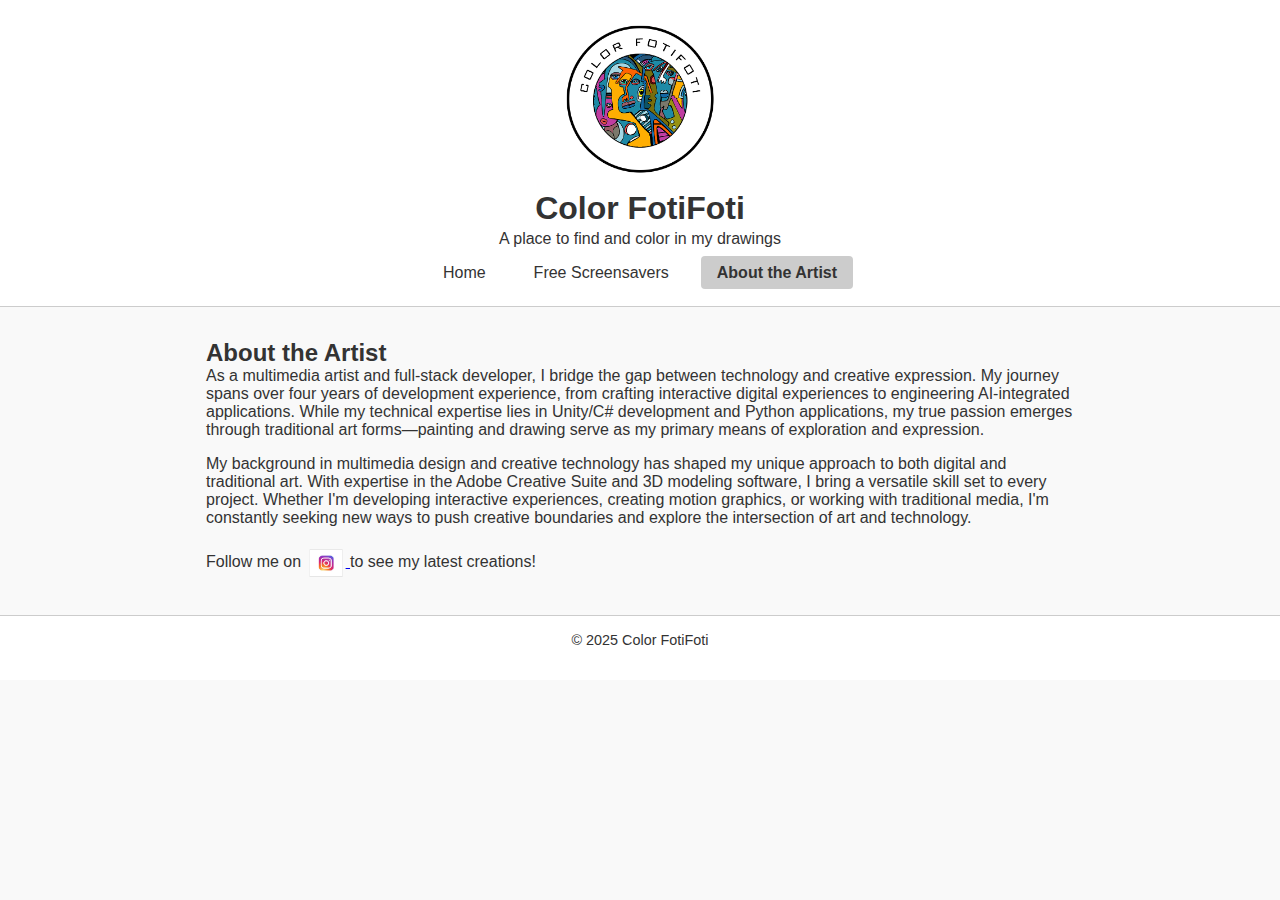
==== about.html @ dd861753 "Update about.html" ====
<!DOCTYPE html>
<html lang="en">
<head>
  <meta charset="UTF-8" />
  <meta name="viewport" content="width=device-width,initial-scale=1.0" />
  <title>Color FotiFoti - About the Artist</title>
  <link rel="stylesheet" href="style.css" />
</head>
<body>

  <!-- HEADER / NAV -->
  <header>
    <img src="images/fotifotilogo.png" alt="FotiFoti Logo" class="logo">
    <h1>Color FotiFoti</h1>
    <p>A place to find and color in my drawings</p>

    <nav>
      <ul class="nav-links">
        <li><a href="index.html">Home</a></li>
        <li><a href="screensavers.html">Free Screensavers</a></li>
        <li><a href="about.html" class="active">About the Artist</a></li>
      </ul>
    </nav>
  </header>

  <!-- MAIN CONTENT -->
  <main>
    <h2>About the Artist</h2>
    <p>
      As a multimedia artist and full-stack developer, I bridge the gap between technology 
      and creative expression. My journey spans over four years of development experience, 
      from crafting interactive digital experiences to engineering AI-integrated applications.
      While my technical expertise lies in Unity/C# development and Python applications, 
      my true passion emerges through traditional art forms—painting and drawing serve as 
      my primary means of exploration and expression.
    </p>
    <p>
      My background in multimedia design and creative technology has shaped my unique approach 
      to both digital and traditional art. With expertise in the Adobe Creative Suite and 
      3D modeling software, I bring a versatile skill set to every project. Whether I'm 
      developing interactive experiences, creating motion graphics, or working with 
      traditional media, I'm constantly seeking new ways to push creative boundaries 
      and explore the intersection of art and technology.
    </p>
    <p>
      Follow me on 
  <a href="https://instagram.com/fotifoti.art" target="_blank">
    <img src="images/instagram-icon.png" alt="Instagram" style="width:40px; vertical-align:middle;">
  </a>to see my latest creations!
    </p>
  </main>

  <!-- FOOTER -->
  <footer>
    <p>&copy; 2025 Color FotiFoti</p>
  </footer>
</body>
</html>
---- style.css ----
/* ---------- RESET DEFAULTS ---------- */
* {
  box-sizing: border-box;
  margin: 0;
  padding: 0;
}

/* ---------- GLOBAL BODY STYLING ---------- */
body {
  margin: 0;
  font-family: Arial, sans-serif;
  background-color: #f9f9f9;
  color: #333;
}

/* ---------- HEADER & LOGO ---------- */
header {
  text-align: center;
  padding: 1.5rem;
  background-color: #fff;
  border-bottom: 1px solid #ccc;
}

header .logo {
  max-width: 150px;
  display: block;
  margin: 0 auto 1rem;
}

h1 {
  margin: 0.2rem 0;
  font-size: 2rem;
}

p {
  margin-bottom: 1rem;
}

/* ---------- NAVIGATION BAR ---------- */
nav {
  margin-top: 1rem;
}

.nav-links {
  list-style-type: none;
  display: flex;
  justify-content: center;
  gap: 1rem;
}

/* Each nav item */
.nav-links li a {
  text-decoration: none;
  color: #333;
  padding: 0.5rem 1rem;
  border-radius: 4px;
  transition: background-color 0.3s;
}

/* Hover effect for nav links */
.nav-links li a:hover {
  background-color: #eee;
}

/* Highlight the active page link */
.nav-links li a.active {
  background-color: #ccc;
  font-weight: bold;
}

/* ---------- MOBILE-FRIENDLY NAV (NEW) ----------
   When screen width is 600px or below, 
   we'll stack the nav links vertically 
   to avoid overlapping text.
*/
@media (max-width: 600px) {
  .nav-links {
    flex-direction: column;  /* stack vertically */
    align-items: center;     /* center them */
    gap: 0.5rem;
  }
  .nav-links li a {
    display: block;
    width: 100%;            /* ensures full width tap area */
    text-align: center;
  }
}

/* ---------- MAIN CONTENT AREA ---------- */
main {
  max-width: 900px;
  margin: 2rem auto;
  padding: 0 1rem;
}

/* ---------- GALLERY (HOME PAGE) ---------- */
#gallery {
  display: grid;
  grid-template-columns: repeat(auto-fill, minmax(250px, 1fr));
  gap: 1rem;
  margin-top: 1rem;
}

.gallery-item {
  border: 1px solid #ddd;
  background-color: #fff;
  padding: 1rem;
  text-align: center;
}

.gallery-item img {
  max-width: 100%;
  height: auto;
  display: block;
  margin: 0 auto;
}

/* ---------- BANNER IMAGE (OPTIONAL FOR SCREENSAVERS PAGE) ---------- */
.banner-image {
  max-width: 100%;
  display: block;
  margin: 1rem auto;
}

/* ---------- SCREENSAVERS GRID ---------- */
#screensaver-gallery {
  display: grid;
  grid-template-columns: repeat(auto-fill, minmax(250px, 1fr));
  gap: 1rem;
  margin-top: 1rem;
}

.screensaver-item {
  border: 1px solid #ddd;
  background-color: #fff;
  padding: 1rem;
  text-align: center;
}

.screensaver-item img {
  max-width: 100%;
  height: auto;
  margin-bottom: 0.5rem;
}

.screensaver-item a {
  display: inline-block;
  margin-top: 0.5rem;
  color: #333;
  text-decoration: none;
  border: 1px solid #333;
  padding: 0.3rem 0.8rem;
  border-radius: 4px;
  transition: background-color 0.3s, color 0.3s;
}

.screensaver-item a:hover {
  background-color: #333;
  color: #fff;
}

/* ---------- DONATION SECTION ---------- */
#donations {
  max-width: 900px;
  margin: 2rem auto;
  padding: 2rem;
  background-color: #f3f3f3; /* Light gray background */
  border: 1px solid #ddd;
  border-radius: 8px;
}

#donations h2 {
  text-align: center;
  margin-bottom: 1rem;
}

.donation-intro {
  text-align: center;
  margin-bottom: 2rem;
  font-size: 1.1rem;
}

.donation-container {
  display: flex;
  flex-wrap: wrap;
  gap: 1rem;
  justify-content: center;
}

.donation-box {
  flex: 1 1 300px;
  background-color: #fff;
  border: 1px solid #ddd;
  border-radius: 6px;
  padding: 1.5rem;
  text-align: center;
  min-width: 280px;
  word-wrap: break-word;    /* ensures long BTC addresses wrap on mobile */
  overflow-wrap: break-word;
}

.donation-box h3 {
  margin-top: 0.5rem;
}

.payment-logo {
  max-width: 60px;
  margin-bottom: 0.5rem;
  display: block;
  margin-left: auto;
  margin-right: auto;
}

/* ---------- FOOTER ---------- */
footer {
  text-align: center;
  padding: 1rem;
  font-size: 0.9rem;
  background-color: #fff;
  border-top: 1px solid #ccc;
}

/* ---------- INSTAGRAM ICON SIZE (NEW) ----------
   Use this class on your <img> tag to enlarge 
   the icon for both mobile and desktop. */
.instagram-icon {
  width: 30px;       /* Increase as desired */
  height: auto;
  vertical-align: middle;
}
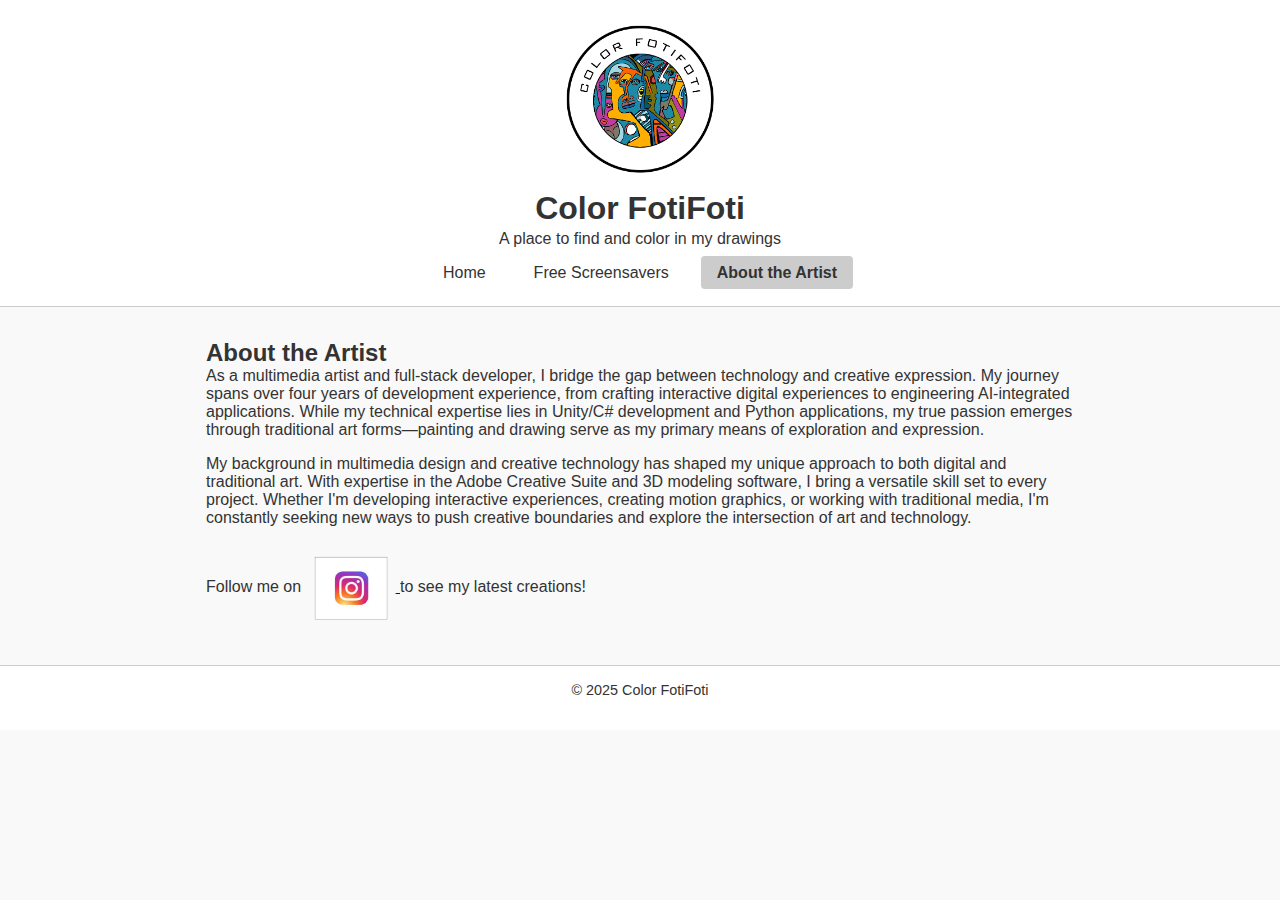
==== commit 1185867c: "Update about.html" ====
--- a/about.html
+++ b/about.html
@@ -45,7 +45,7 @@
     <p>
       Follow me on 
   <a href="https://instagram.com/fotifoti.art" target="_blank">
-    <img src="images/instagram-icon.png" alt="Instagram" style="width:40px; vertical-align:middle;">
+    <img src="images/instagram-icon.png" alt="Instagram" style="width:90px; vertical-align:middle;">
   </a>to see my latest creations!
     </p>
   </main>
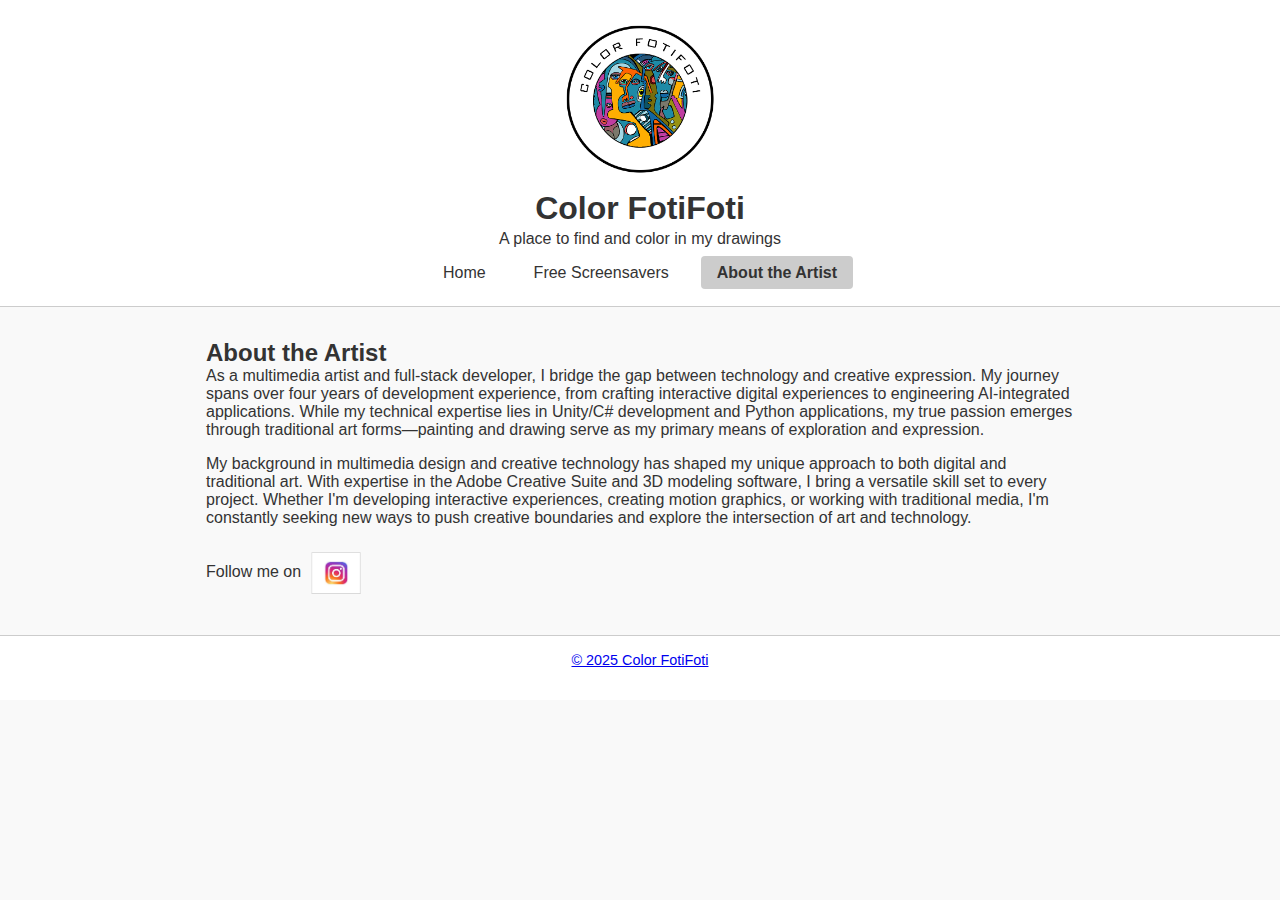
==== commit aa9ae151: "Update about.html" ====
--- a/about.html
+++ b/about.html
@@ -45,8 +45,8 @@
     <p>
       Follow me on 
   <a href="https://instagram.com/fotifoti.art" target="_blank">
-    <img src="images/instagram-icon.png" alt="Instagram" style="width:90px; vertical-align:middle;">
-  </a>to see my latest creations!
+    <img src="images/instagram-icon.png" alt="Instagram" style="width:60px; vertical-align:middle;">
+  <!--</a>to see my latest creations!-->
     </p>
   </main>
 
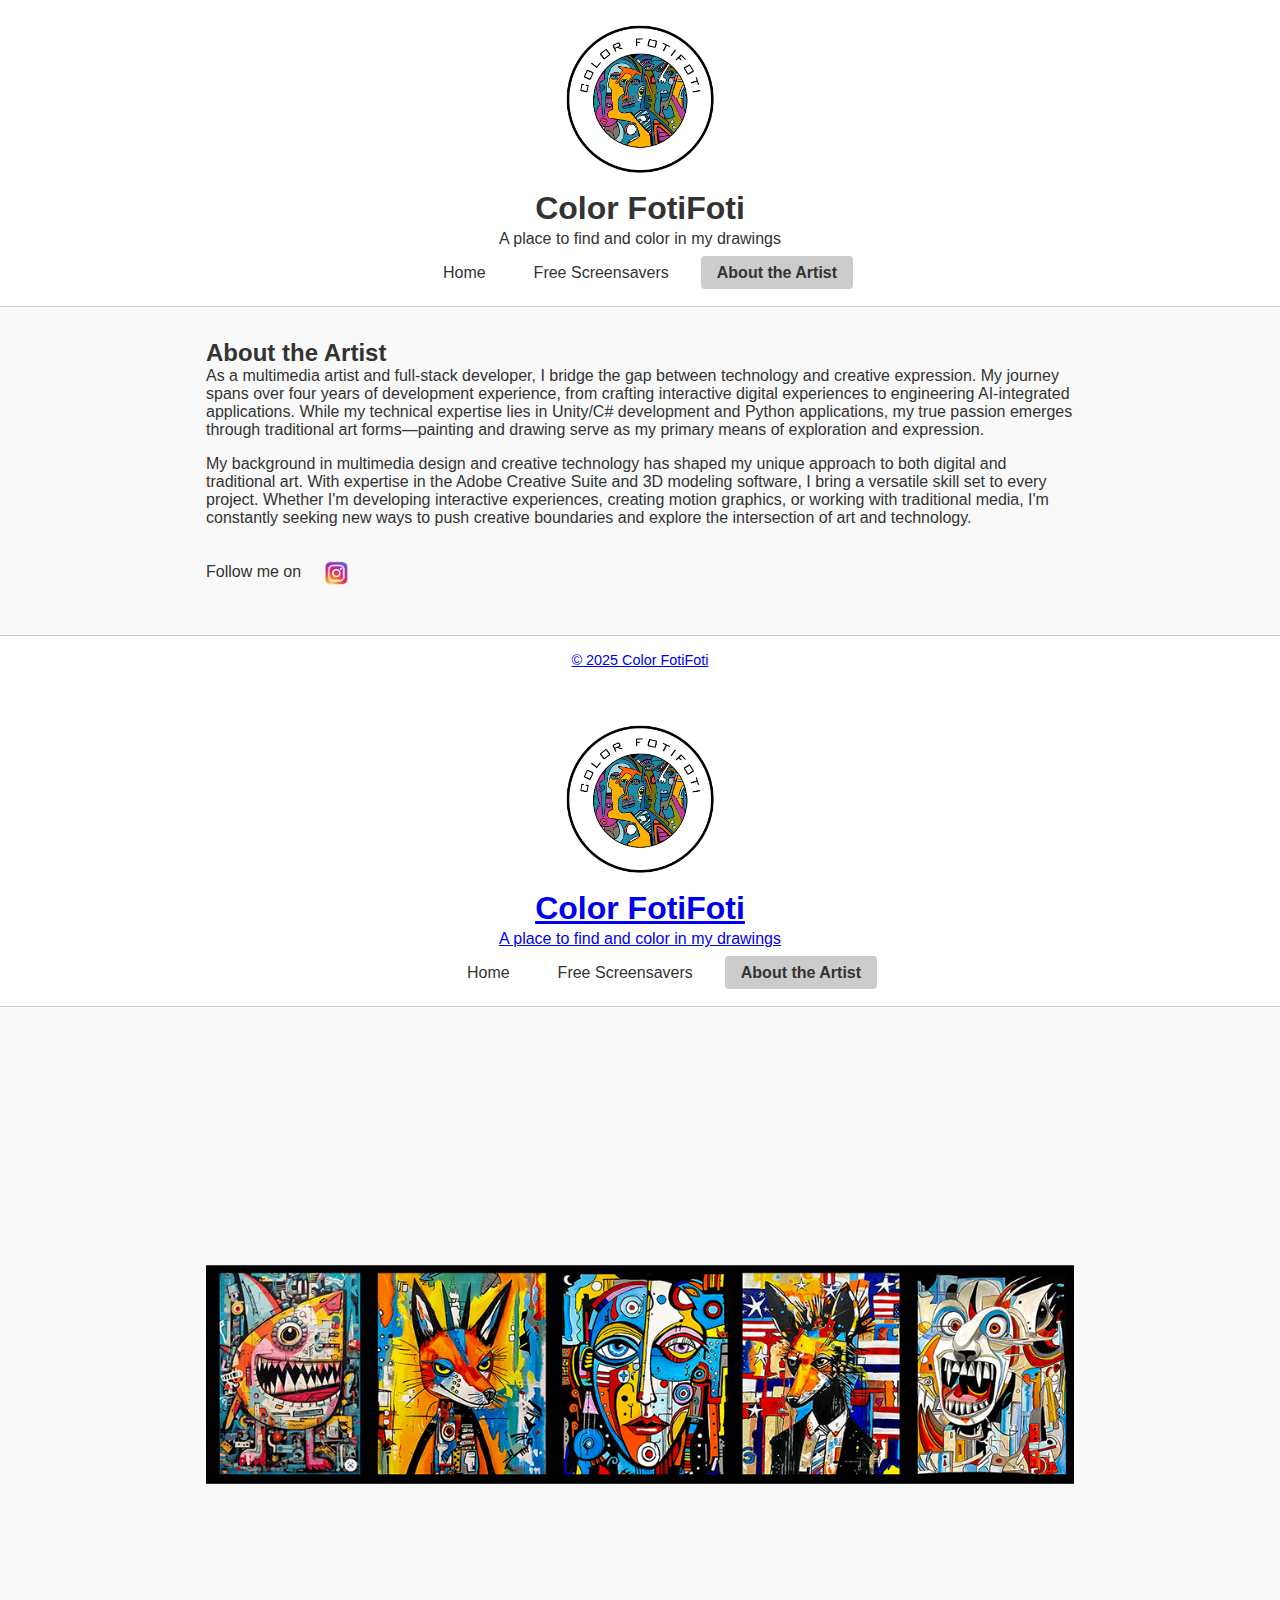
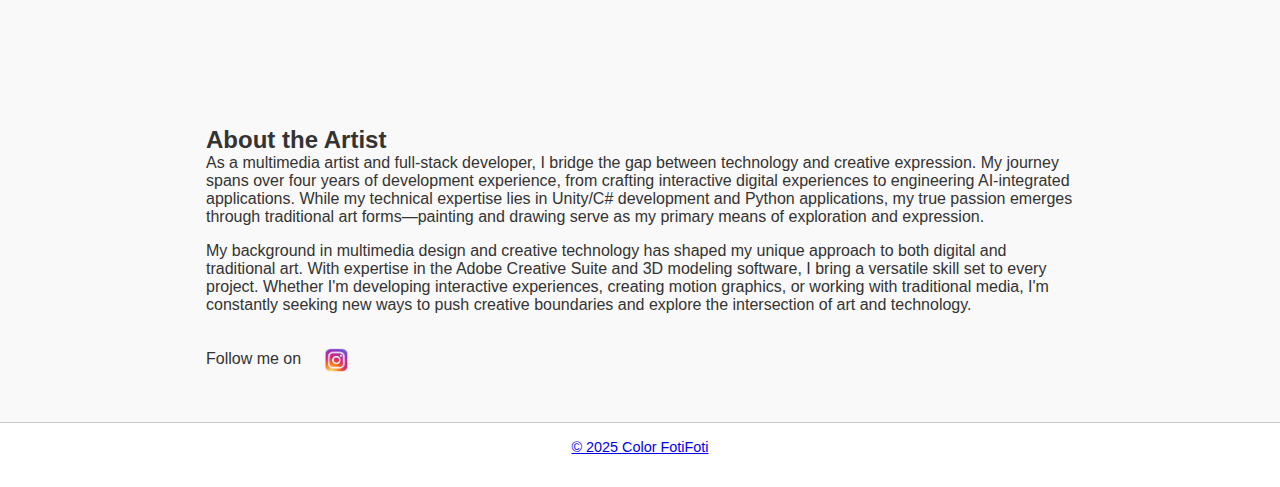
==== commit cb4e261c: "Update about.html" ====
--- a/about.html
+++ b/about.html
@@ -57,3 +57,69 @@
 </body>
 </html>
 
+<!DOCTYPE html>
+<html lang="en">
+<head>
+  <meta charset="UTF-8" />
+  <meta name="viewport" content="width=device-width,initial-scale=1.0" />
+  <title>Color FotiFoti - About the Artist</title>
+  <link rel="stylesheet" href="style.css" />
+</head>
+<body>
+
+  <!-- HEADER / NAV -->
+  <header>
+    <img src="images/fotifotilogo.png" alt="FotiFoti Logo" class="logo">
+    <h1>Color FotiFoti</h1>
+    <p>A place to find and color in my drawings</p>
+
+    <nav>
+      <ul class="nav-links">
+        <li><a href="index.html">Home</a></li>
+        <li><a href="screensavers.html">Free Screensavers</a></li>
+        <li><a href="about.html" class="active">About the Artist</a></li>
+      </ul>
+    </nav>
+  </header>
+
+  <!-- MAIN CONTENT -->
+  <main>
+    <!-- NEW: Banner Image Above the Descriptions -->
+    <img src="images/aboutme-background.png" 
+         alt="About Me Background" 
+         class="banner-image" />
+
+    <h2>About the Artist</h2>
+    <p>
+      As a multimedia artist and full-stack developer, I bridge the gap between technology 
+      and creative expression. My journey spans over four years of development experience, 
+      from crafting interactive digital experiences to engineering AI-integrated applications.
+      While my technical expertise lies in Unity/C# development and Python applications, 
+      my true passion emerges through traditional art forms—painting and drawing serve as 
+      my primary means of exploration and expression.
+    </p>
+    <p>
+      My background in multimedia design and creative technology has shaped my unique approach 
+      to both digital and traditional art. With expertise in the Adobe Creative Suite and 
+      3D modeling software, I bring a versatile skill set to every project. Whether I'm 
+      developing interactive experiences, creating motion graphics, or working with 
+      traditional media, I'm constantly seeking new ways to push creative boundaries 
+      and explore the intersection of art and technology.
+    </p>
+    <p>
+      Follow me on 
+      <a href="https://instagram.com/fotifoti.art" target="_blank">
+        <img src="images/instagram-icon.png" 
+             alt="Instagram" 
+             style="width:60px; vertical-align:middle;">
+      <!--</a> 
+      to see my latest creations!-->
+    </p>
+  </main>
+
+  <!-- FOOTER -->
+  <footer>
+    <p>&copy; 2025 Color FotiFoti</p>
+  </footer>
+</body>
+</html>
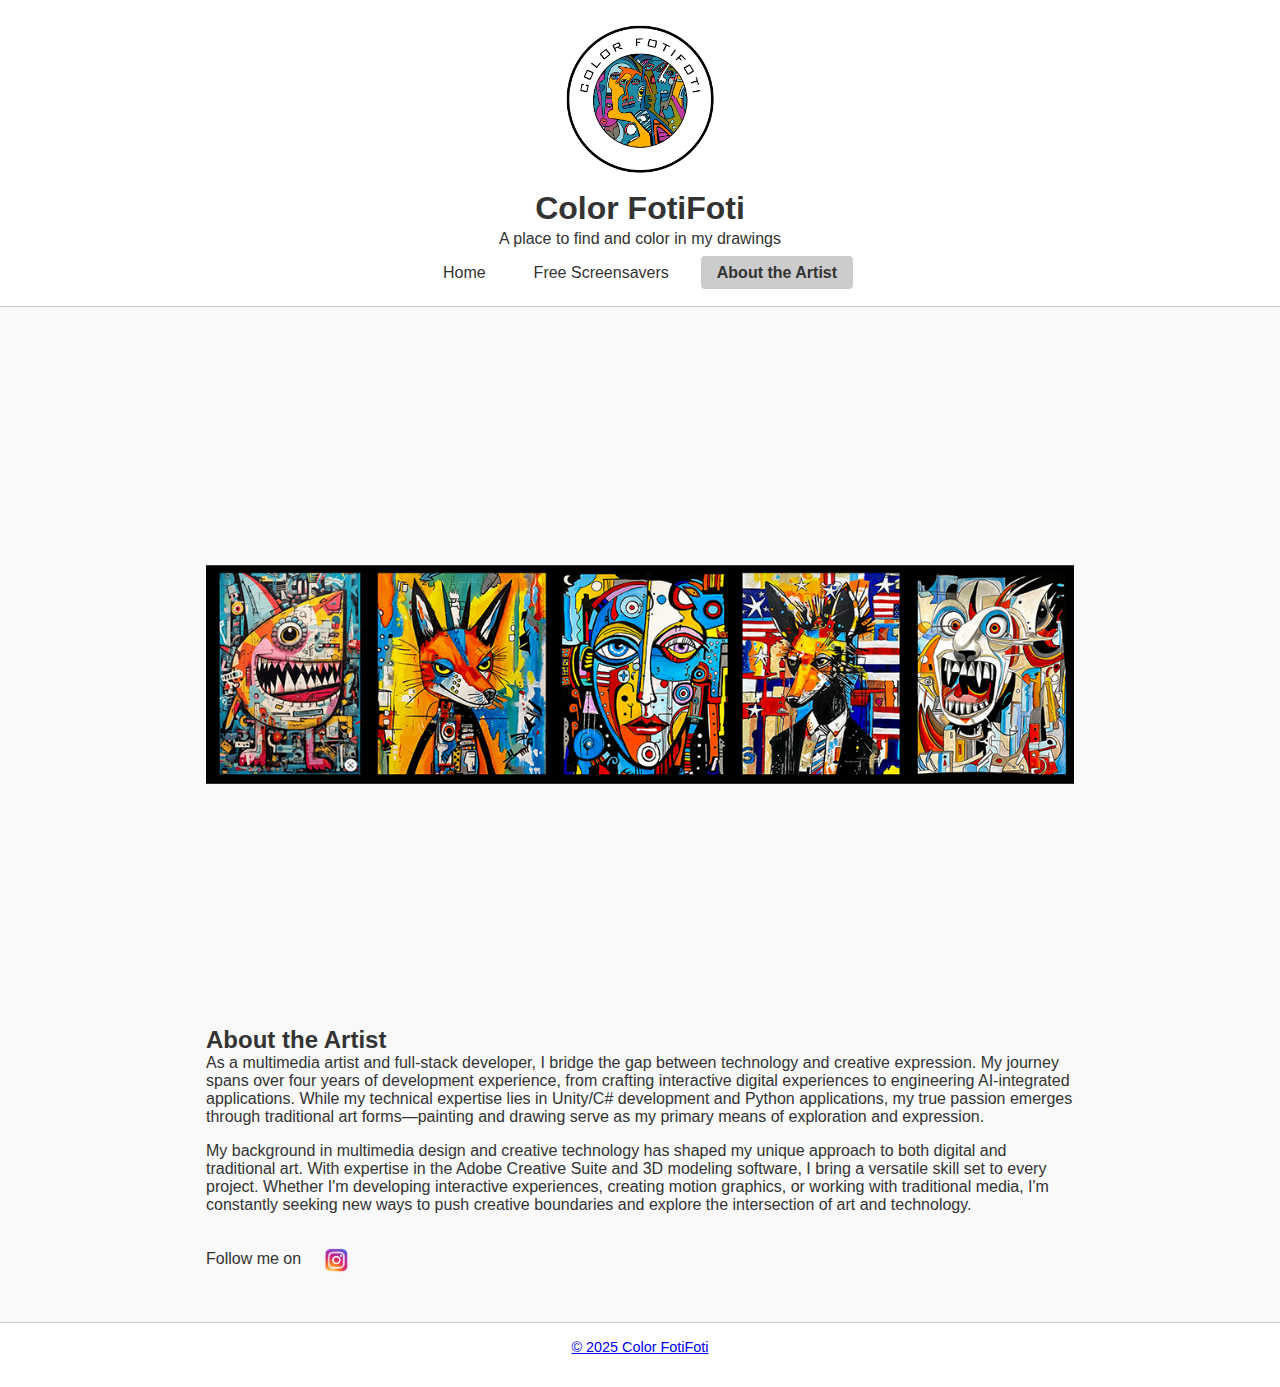
==== commit edd39612: "Update about.html" ====
--- a/about.html
+++ b/about.html
@@ -1,62 +1,3 @@
-<!DOCTYPE html>
-<html lang="en">
-<head>
-  <meta charset="UTF-8" />
-  <meta name="viewport" content="width=device-width,initial-scale=1.0" />
-  <title>Color FotiFoti - About the Artist</title>
-  <link rel="stylesheet" href="style.css" />
-</head>
-<body>
-
-  <!-- HEADER / NAV -->
-  <header>
-    <img src="images/fotifotilogo.png" alt="FotiFoti Logo" class="logo">
-    <h1>Color FotiFoti</h1>
-    <p>A place to find and color in my drawings</p>
-
-    <nav>
-      <ul class="nav-links">
-        <li><a href="index.html">Home</a></li>
-        <li><a href="screensavers.html">Free Screensavers</a></li>
-        <li><a href="about.html" class="active">About the Artist</a></li>
-      </ul>
-    </nav>
-  </header>
-
-  <!-- MAIN CONTENT -->
-  <main>
-    <h2>About the Artist</h2>
-    <p>
-      As a multimedia artist and full-stack developer, I bridge the gap between technology 
-      and creative expression. My journey spans over four years of development experience, 
-      from crafting interactive digital experiences to engineering AI-integrated applications.
-      While my technical expertise lies in Unity/C# development and Python applications, 
-      my true passion emerges through traditional art forms—painting and drawing serve as 
-      my primary means of exploration and expression.
-    </p>
-    <p>
-      My background in multimedia design and creative technology has shaped my unique approach 
-      to both digital and traditional art. With expertise in the Adobe Creative Suite and 
-      3D modeling software, I bring a versatile skill set to every project. Whether I'm 
-      developing interactive experiences, creating motion graphics, or working with 
-      traditional media, I'm constantly seeking new ways to push creative boundaries 
-      and explore the intersection of art and technology.
-    </p>
-    <p>
-      Follow me on 
-  <a href="https://instagram.com/fotifoti.art" target="_blank">
-    <img src="images/instagram-icon.png" alt="Instagram" style="width:60px; vertical-align:middle;">
-  <!--</a>to see my latest creations!-->
-    </p>
-  </main>
-
-  <!-- FOOTER -->
-  <footer>
-    <p>&copy; 2025 Color FotiFoti</p>
-  </footer>
-</body>
-</html>
-
 <!DOCTYPE html>
 <html lang="en">
 <head>
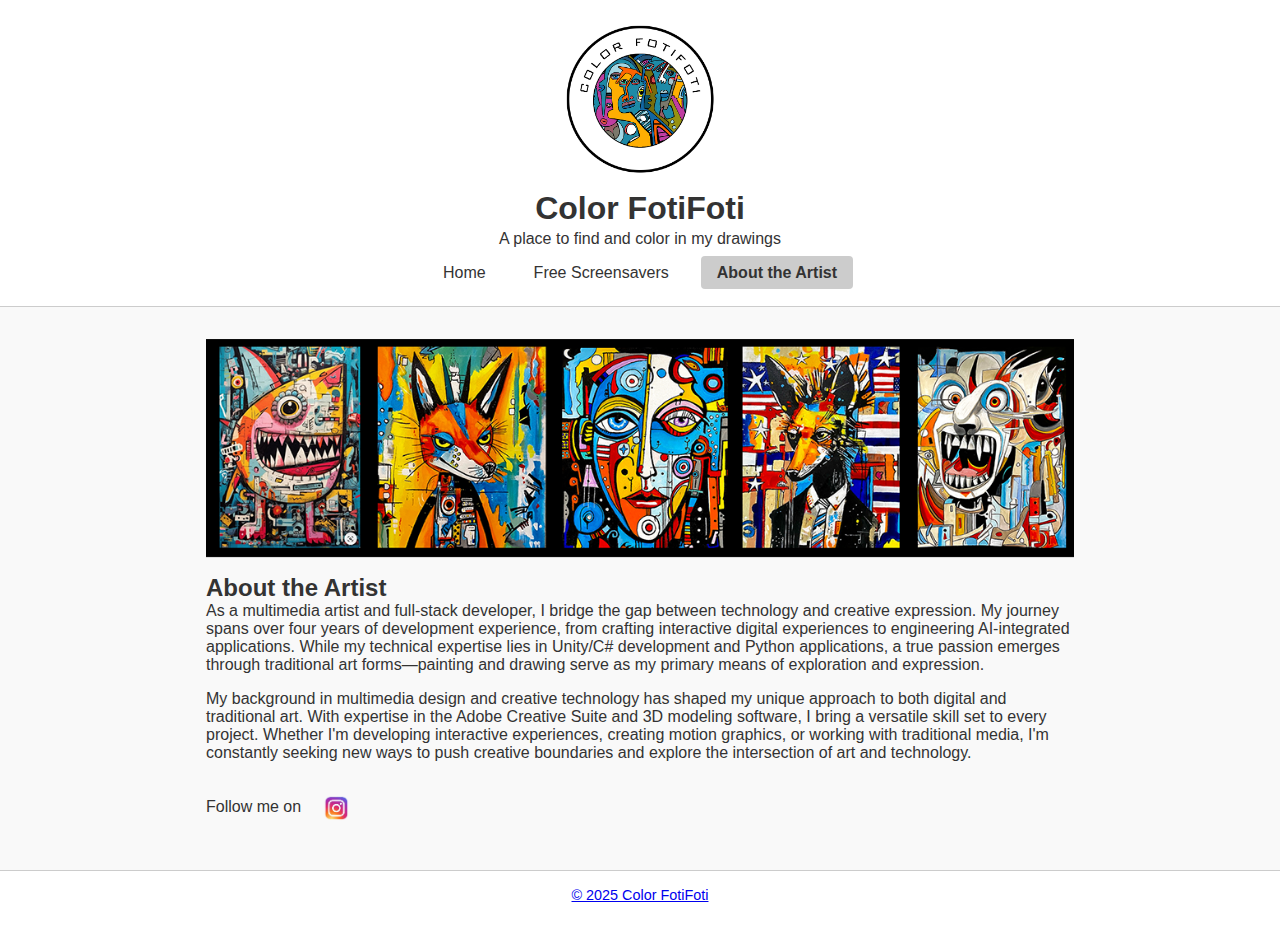
==== commit d1adb939: "Update about.html" ====
--- a/about.html
+++ b/about.html
@@ -36,7 +36,7 @@
       and creative expression. My journey spans over four years of development experience, 
       from crafting interactive digital experiences to engineering AI-integrated applications.
       While my technical expertise lies in Unity/C# development and Python applications, 
-      my true passion emerges through traditional art forms—painting and drawing serve as 
+      a true passion emerges through traditional art forms—painting and drawing serve as 
       my primary means of exploration and expression.
     </p>
     <p>
